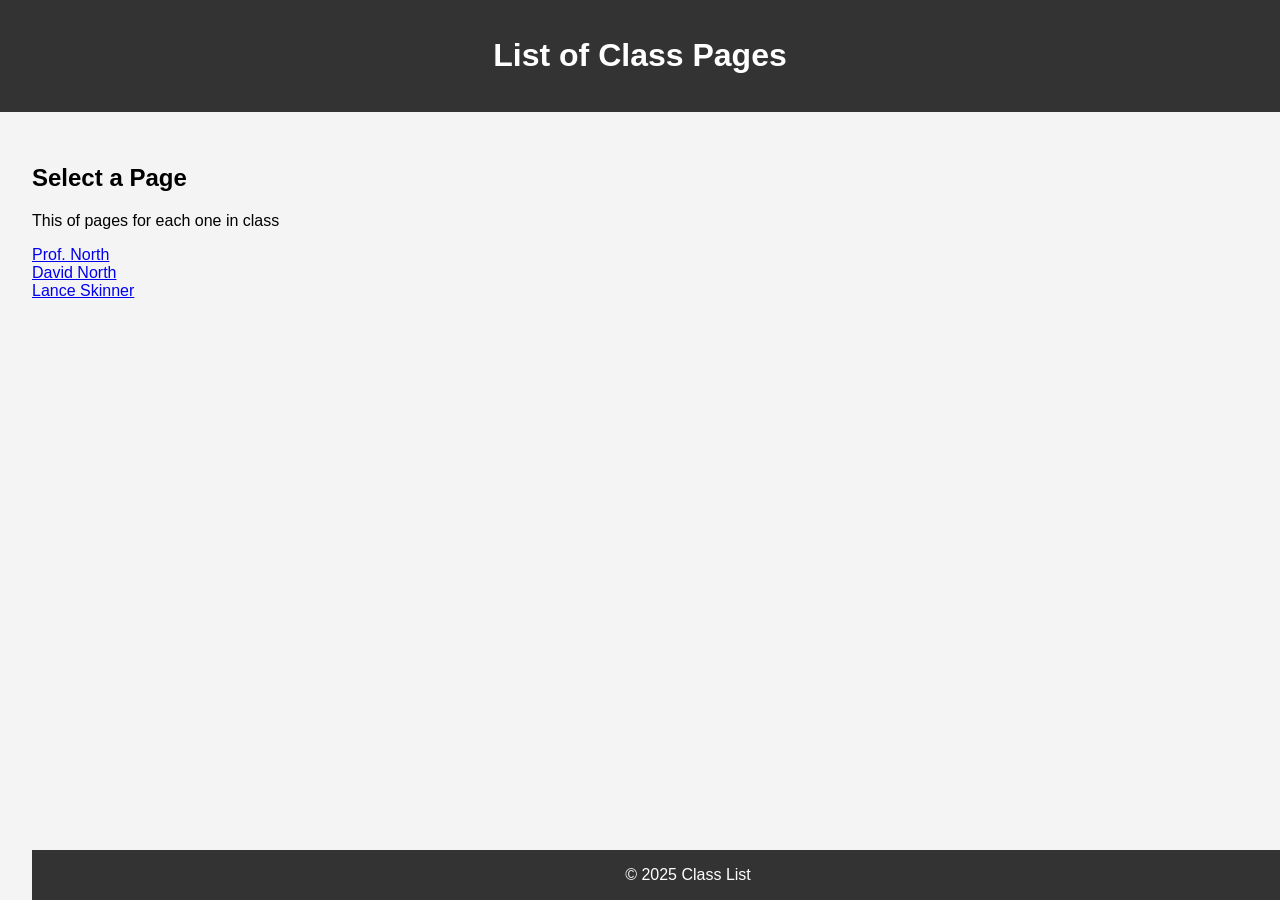
==== index.html @ e76b1b04 "initial setup" ====
<!DOCTYPE html>
<html lang="en">
<head>
    <meta charset="UTF-8">
    <title>Class List</title>
    <meta name="viewport" content="width=device-width, initial-scale=1.0">
    <style>
        body { font-family: Arial, sans-serif; margin: 0; padding: 0; background: #f4f4f4; }
        header { background: #333; color: #fff; padding: 1rem; text-align: center; }
        nav { background: #444; padding: 0.5rem; text-align: center; }
        nav a { color: #fff; margin: 0 1rem; text-decoration: none; }
        main { padding: 2rem; }
        footer { background: #333; color: #fff; text-align: center; padding: 1rem; position: fixed; width: 100%; bottom: 0; }
    </style>
</head>
<body>
    <header>
        <h1>List of Class Pages</h1>
    </header>

    <main>
        <h2>Select a Page</h2>
        <p>This of pages for each one in class</p>
           <a href="class/profnorth.html">Prof. North</a><br>
           <a href="class/davidnorth.html">David North</a><br>
           <a href="class/lanceskinner.html">Lance Skinner</a><br>

            
    <footer>
        &copy; 2025 Class List
    </footer>
</body>
</html>
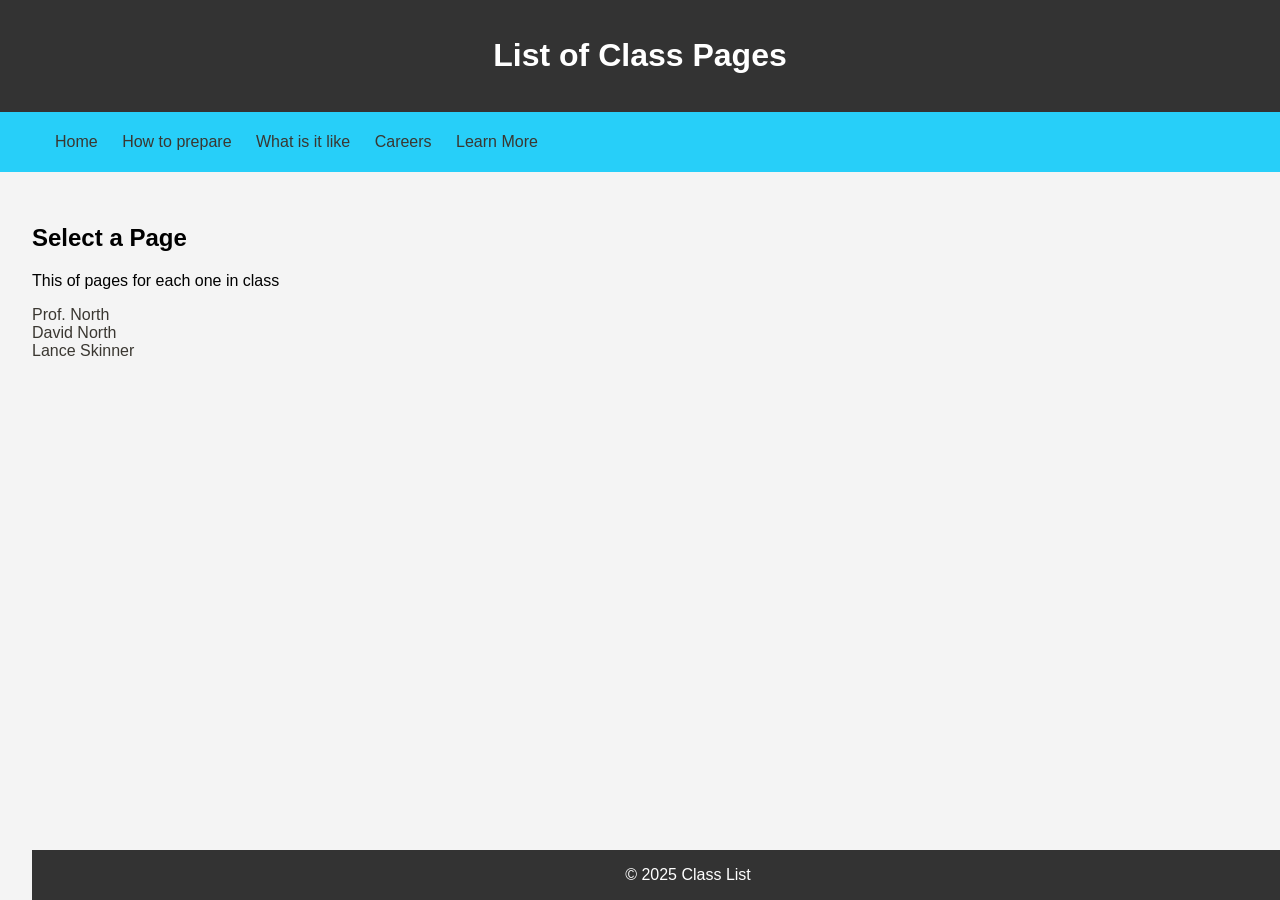
==== commit cc45ae50: "add navbar" ====
--- a/index.html
+++ b/index.html
@@ -17,6 +17,7 @@
     <header>
         <h1>List of Class Pages</h1>
     </header>
+    <script src="components/navbar.js"></script>
 
     <main>
         <h2>Select a Page</h2>
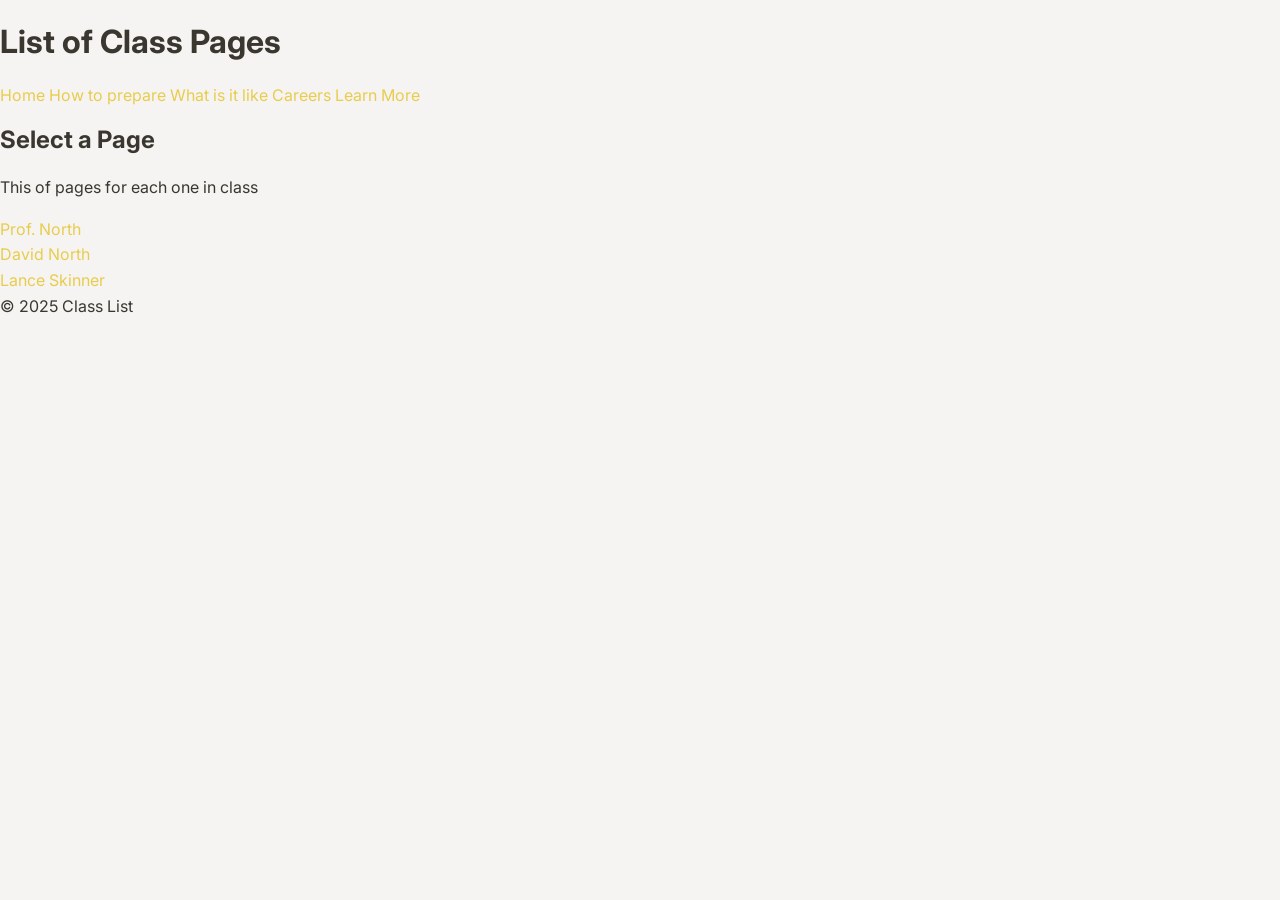
==== commit 1d3bbe64: "Style sheet was added and linked to all existing pages" ====
--- a/index.html
+++ b/index.html
@@ -4,14 +4,7 @@
     <meta charset="UTF-8">
     <title>Class List</title>
     <meta name="viewport" content="width=device-width, initial-scale=1.0">
-    <style>
-        body { font-family: Arial, sans-serif; margin: 0; padding: 0; background: #f4f4f4; }
-        header { background: #333; color: #fff; padding: 1rem; text-align: center; }
-        nav { background: #444; padding: 0.5rem; text-align: center; }
-        nav a { color: #fff; margin: 0 1rem; text-decoration: none; }
-        main { padding: 2rem; }
-        footer { background: #333; color: #fff; text-align: center; padding: 1rem; position: fixed; width: 100%; bottom: 0; }
-    </style>
+    <link rel="stylesheet" href="styling/styling.css">
 </head>
 <body>
     <header>
--- a/styling/styling.css
+++ b/styling/styling.css
@@ -0,0 +1,83 @@
+/* font */
+@import url('https://fonts.googleapis.com/css2?family=Inter:wght@400;600;700&display=swap');
+
+/* base styling */
+body {
+  margin: 0;
+  padding: 0;
+  background-color: #f6f4f2;
+  color: #3a3731;
+  font-family: 'Inter', sans-serif;
+  line-height: 1.6;
+}
+
+/* headers are bolded */
+h1, h2, h3, h4, h5, h6 {
+  font-weight: 700; 
+  margin: 0.5em 0;
+}
+
+/* accent coloring for links */
+a {
+  color: #e8cc4d;
+  text-decoration: none;
+  transition: color 0.3s ease;
+}
+
+/* coloring for hovering on links */
+a:hover {
+  color: #d4b63f;
+}
+
+/* button styling */
+button,
+.btn {
+  background-color: #e8cc4d;
+  color: #3a3731;
+  border: none;
+  padding: 0.75em 1.25em;
+  border-radius: 9999px; /* pill-shaped */
+  font-weight: 600;
+  cursor: pointer;
+  transition: background 0.3s ease;
+}
+
+/* coloring for hovering on buttons */ 
+button:hover,
+.btn:hover {
+  background-color: #d4b63f;
+}
+
+/* nav bar styling */
+nav {
+  background-color: #f6f4f2;
+  border-bottom: 2px solid #e8cc4d;
+  padding: 1em 2em;
+  display: flex;
+  justify-content: center; 
+  position: sticky; 
+  top: 0;
+  z-index: 1000;
+}
+
+/* the rest of this is just nav bar styling */
+nav ul {
+  list-style: none;
+  display: flex;
+  gap: 2em; 
+  margin: 0;
+  padding: 0;
+}
+
+nav ul li {
+  display: inline;
+}
+
+nav ul li a {
+  font-weight: 600;
+  color: #3a3731;
+}
+
+nav ul li a:hover {
+  color: #e8cc4d;
+}
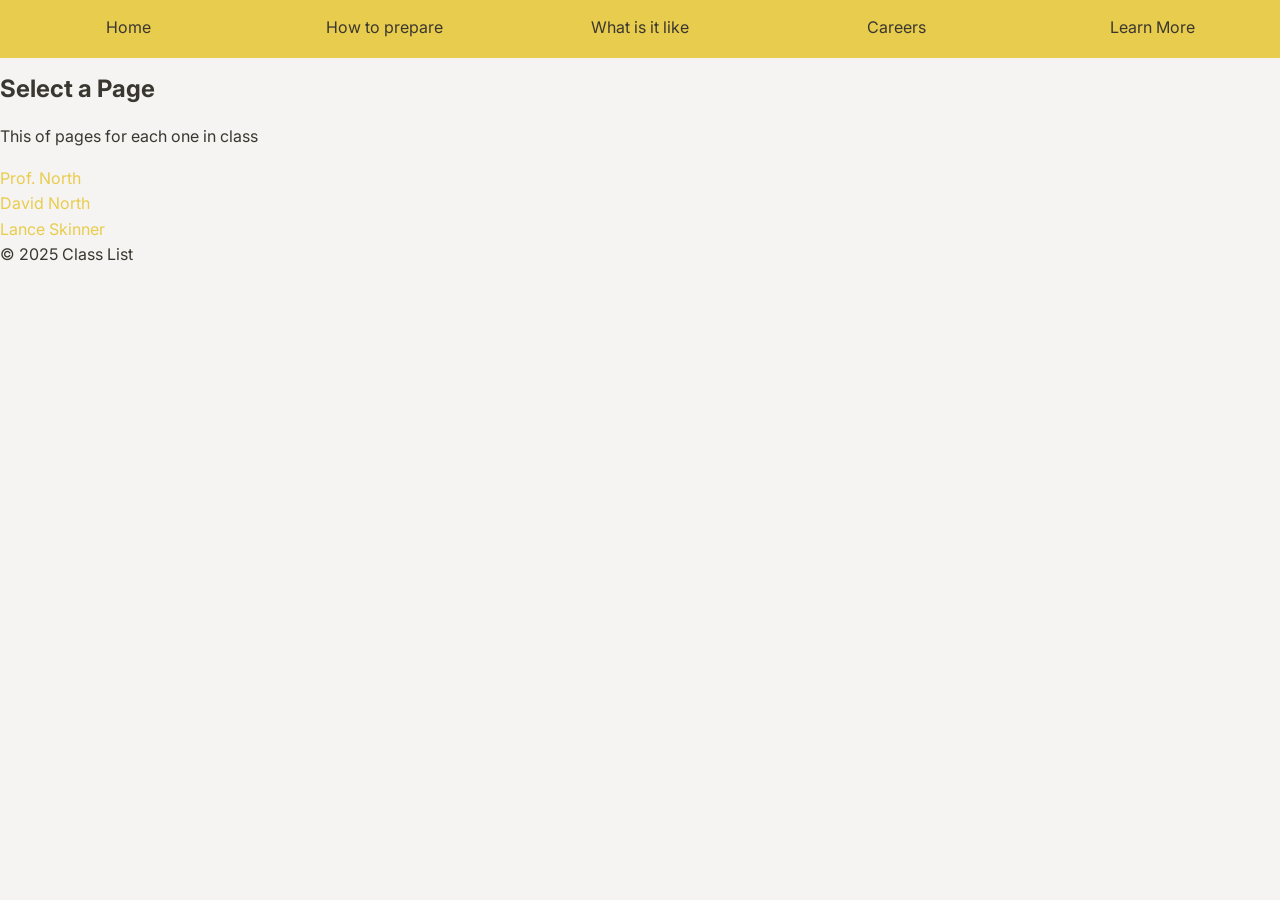
==== commit e7e311a7: "changes to styling (again)" ====
--- a/index.html
+++ b/index.html
@@ -7,9 +7,6 @@
     <link rel="stylesheet" href="styling/styling.css">
 </head>
 <body>
-    <header>
-        <h1>List of Class Pages</h1>
-    </header>
     <script src="components/navbar.js"></script>
 
     <main>
--- a/styling/styling.css
+++ b/styling/styling.css
@@ -49,10 +49,9 @@
 }
 
 /* nav bar styling */
-nav {
+.navbar {
   background-color: #f6f4f2;
   border-bottom: 2px solid #e8cc4d;
-  padding: 1em 2em;
   display: flex;
   justify-content: center; 
   position: sticky; 
@@ -60,24 +59,16 @@
   z-index: 1000;
 }
 
-/* the rest of this is just nav bar styling */
-nav ul {
-  list-style: none;
-  display: flex;
-  gap: 2em; 
-  margin: 0;
-  padding: 0;
+.navbar a{
+  display:inline-block;
+  padding: 15px;
+  background-color: #e8cc4d;
+  color:#3a3731;
+  text-decoration: none;
+  width: 100%;
+  text-align: center;
 }
-
-nav ul li {
-  display: inline;
+.navbar a:hover{
+  color:#e8cc4d;
+  background-color: #3a3731;
 }
-
-nav ul li a {
-  font-weight: 600;
-  color: #3a3731;
-}
-
-nav ul li a:hover {
-  color: #e8cc4d;
-}
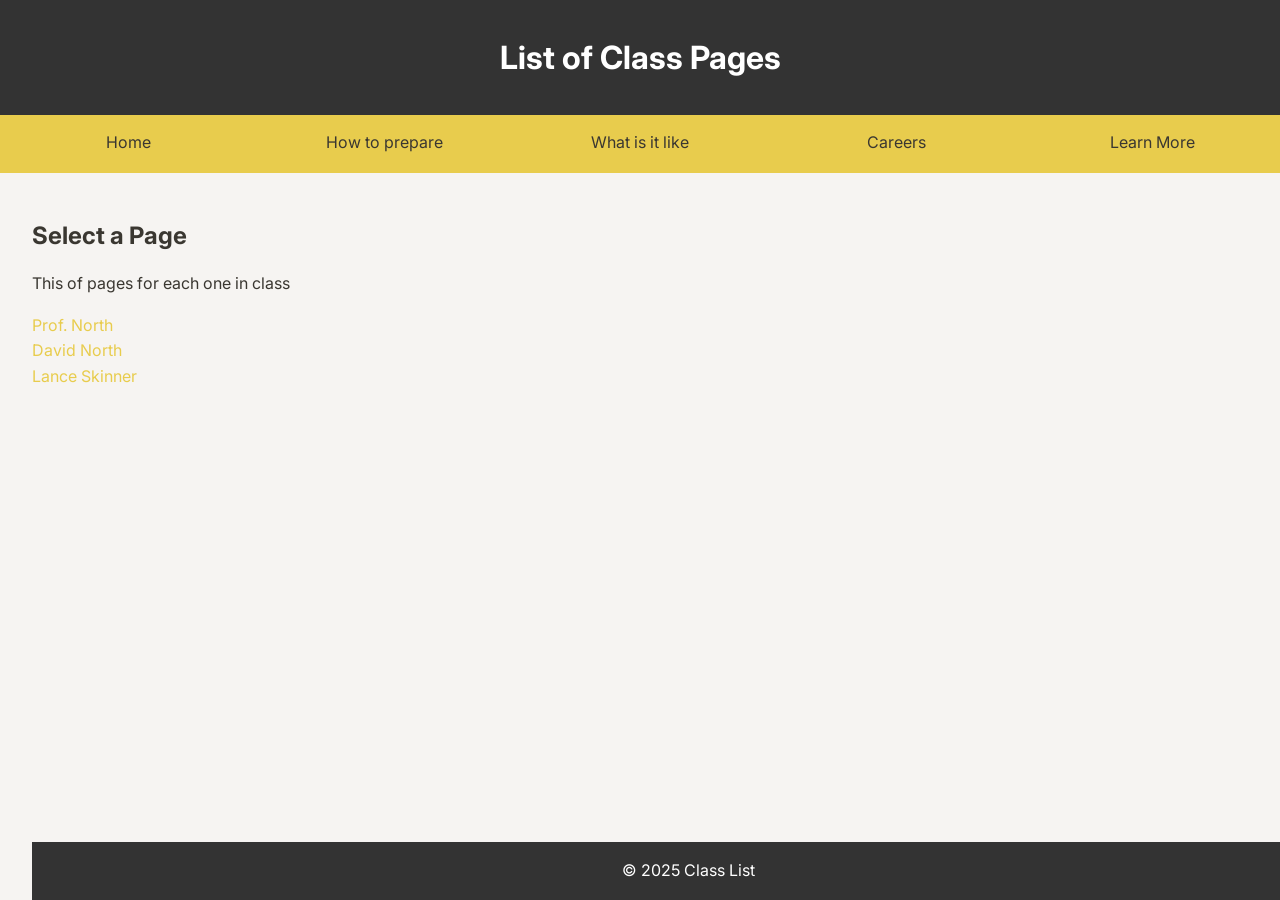
==== commit 4fed93fb: "basic skills page layout and files" ====
--- a/index.html
+++ b/index.html
@@ -4,9 +4,20 @@
     <meta charset="UTF-8">
     <title>Class List</title>
     <meta name="viewport" content="width=device-width, initial-scale=1.0">
-    <link rel="stylesheet" href="styling/styling.css">
+    <style>
+        @import url('https://fonts.googleapis.com/css2?family=Inter:ital,opsz,wght@0,14..32,100..900;1,14..32,100..900&display=swap');
+        body { font-family: "Inter", sans-serif; margin: 0; padding: 0; background: #f6f4f2; }
+        header { background: #333; color: #fff; padding: 1rem; text-align: center; }
+        nav { background: #444; padding: 0.5rem; text-align: center; }
+        nav a { color: #fff; margin: 0 1rem; text-decoration: none; }
+        main { padding: 2rem; }
+        footer { background: #333; color: #fff; text-align: center; padding: 1rem; position: fixed; width: 100%; bottom: 0; }
+    </style>
 </head>
 <body>
+    <header>
+        <h1>List of Class Pages</h1>
+    </header>
     <script src="components/navbar.js"></script>
 
     <main>
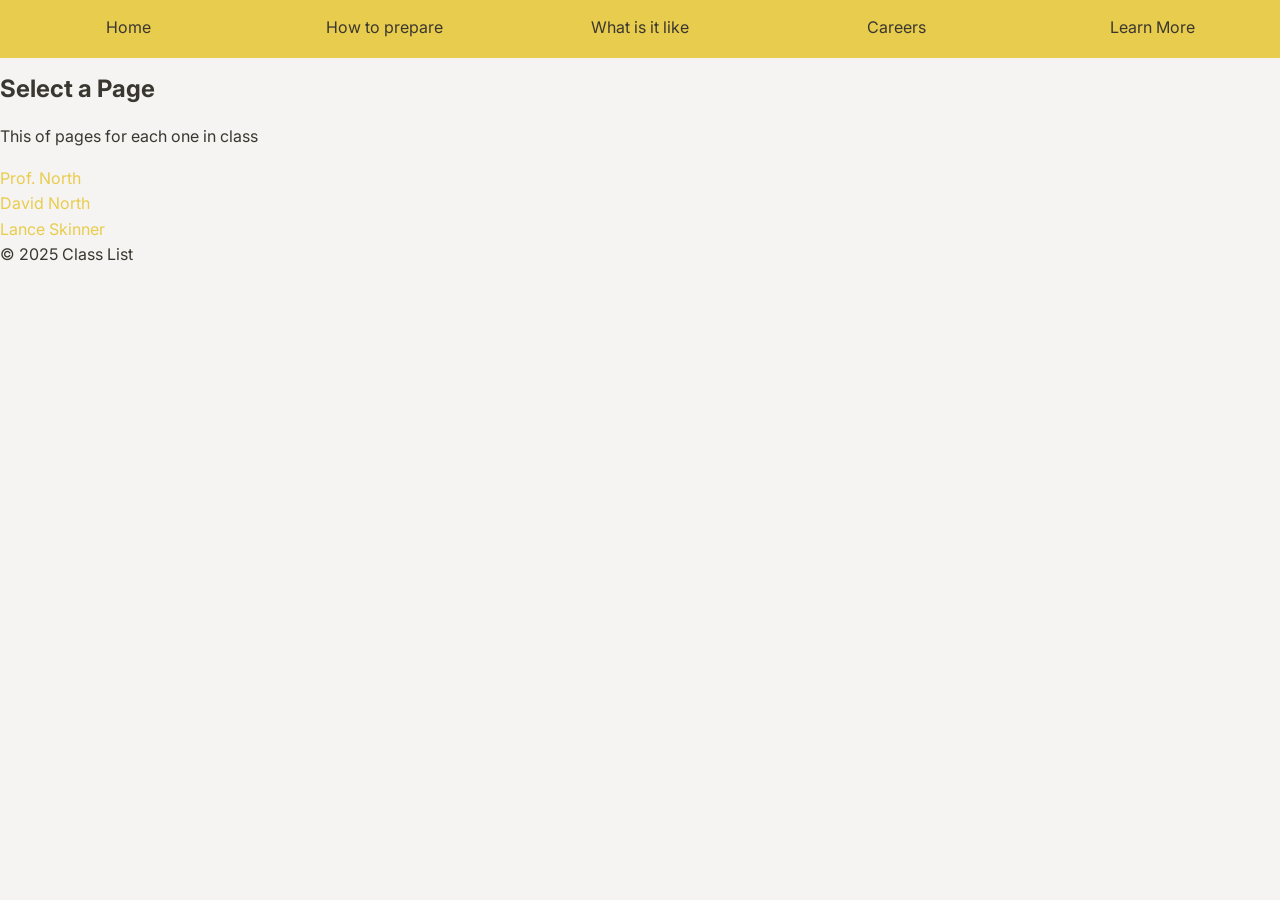
==== commit 1ad00503: "Merge branch 'dev' into jre-skills-pages" ====
--- a/index.html
+++ b/index.html
@@ -4,20 +4,9 @@
     <meta charset="UTF-8">
     <title>Class List</title>
     <meta name="viewport" content="width=device-width, initial-scale=1.0">
-    <style>
-        @import url('https://fonts.googleapis.com/css2?family=Inter:ital,opsz,wght@0,14..32,100..900;1,14..32,100..900&display=swap');
-        body { font-family: "Inter", sans-serif; margin: 0; padding: 0; background: #f6f4f2; }
-        header { background: #333; color: #fff; padding: 1rem; text-align: center; }
-        nav { background: #444; padding: 0.5rem; text-align: center; }
-        nav a { color: #fff; margin: 0 1rem; text-decoration: none; }
-        main { padding: 2rem; }
-        footer { background: #333; color: #fff; text-align: center; padding: 1rem; position: fixed; width: 100%; bottom: 0; }
-    </style>
+    <link rel="stylesheet" href="styling/styling.css">
 </head>
 <body>
-    <header>
-        <h1>List of Class Pages</h1>
-    </header>
     <script src="components/navbar.js"></script>
 
     <main>
--- a/styling/styling.css
+++ b/styling/styling.css
@@ -0,0 +1,74 @@
+/* font */
+@import url('https://fonts.googleapis.com/css2?family=Inter:wght@400;600;700&display=swap');
+
+/* base styling */
+body {
+  margin: 0;
+  padding: 0;
+  background-color: #f6f4f2;
+  color: #3a3731;
+  font-family: 'Inter', sans-serif;
+  line-height: 1.6;
+}
+
+/* headers are bolded */
+h1, h2, h3, h4, h5, h6 {
+  font-weight: 700; 
+  margin: 0.5em 0;
+}
+
+/* accent coloring for links */
+a {
+  color: #e8cc4d;
+  text-decoration: none;
+  transition: color 0.3s ease;
+}
+
+/* coloring for hovering on links */
+a:hover {
+  color: #d4b63f;
+}
+
+/* button styling */
+button,
+.btn {
+  background-color: #e8cc4d;
+  color: #3a3731;
+  border: none;
+  padding: 0.75em 1.25em;
+  border-radius: 9999px; /* pill-shaped */
+  font-weight: 600;
+  cursor: pointer;
+  transition: background 0.3s ease;
+}
+
+/* coloring for hovering on buttons */ 
+button:hover,
+.btn:hover {
+  background-color: #d4b63f;
+}
+
+/* nav bar styling */
+.navbar {
+  background-color: #f6f4f2;
+  border-bottom: 2px solid #e8cc4d;
+  display: flex;
+  justify-content: center; 
+  position: sticky; 
+  top: 0;
+  z-index: 1000;
+}
+
+.navbar a{
+  display:inline-block;
+  padding: 15px;
+  background-color: #e8cc4d;
+  color:#3a3731;
+  text-decoration: none;
+  width: 100%;
+  text-align: center;
+}
+.navbar a:hover{
+  color:#e8cc4d;
+  background-color: #3a3731;
+}
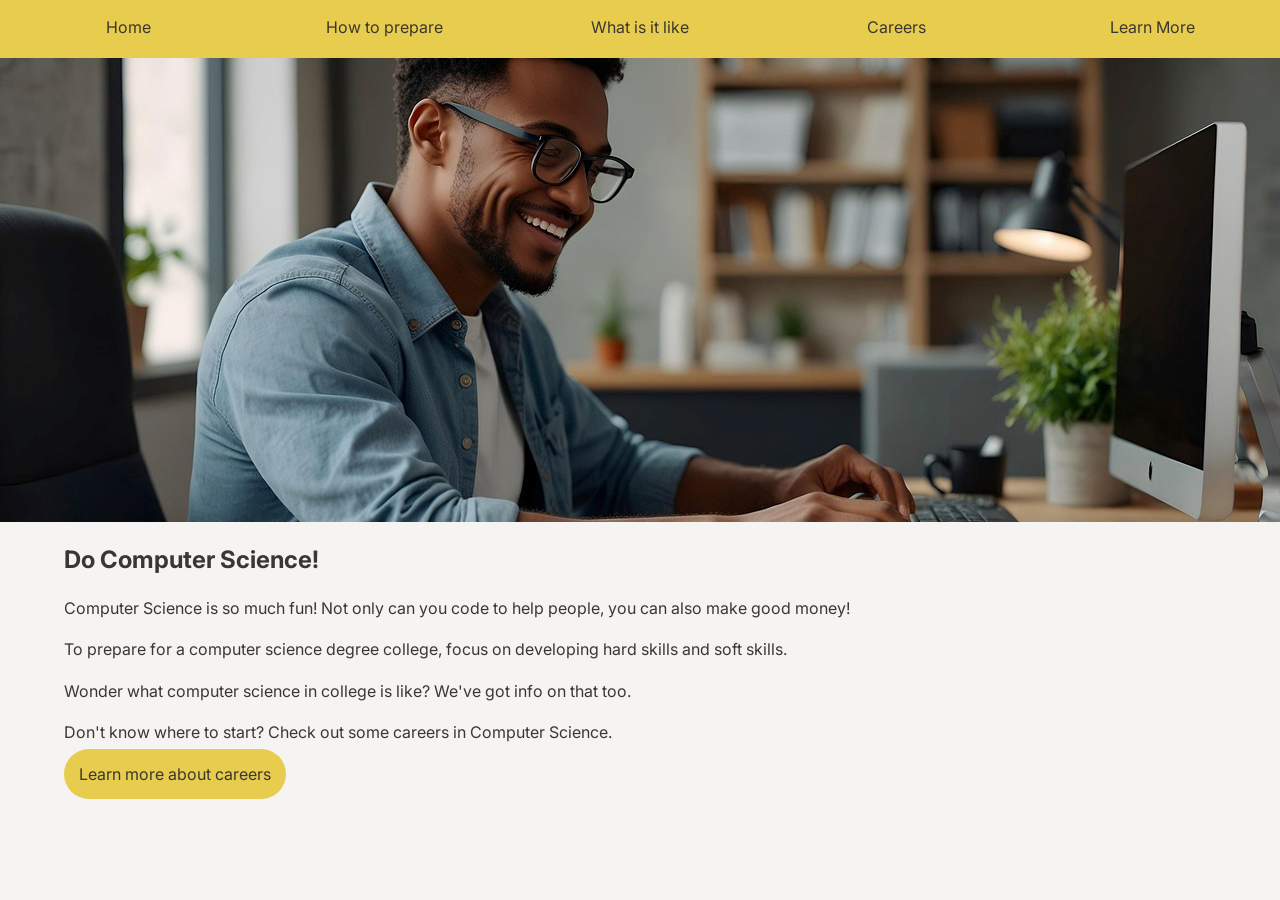
==== commit 55314453: "add home page" ====
--- a/index.html
+++ b/index.html
@@ -8,17 +8,16 @@
 </head>
 <body>
     <script src="components/navbar.js"></script>
+    <img class="hero-image" src="images/hero-image.jpg">
+    <main>
+        <h2>Do Computer Science!</h2>
+        <p>Computer Science is so much fun! Not only can you code to help people, you can also make good money!</p>
+        <p>To prepare for a computer science degree college, focus on developing hard skills and soft skills.</p>
+        <p>Wonder what computer science in college is like? We've got info on that too.</p>
+        <p>Don't know where to start? Check out some careers in Computer Science.</p>
 
-    <main>
-        <h2>Select a Page</h2>
-        <p>This of pages for each one in class</p>
-           <a href="class/profnorth.html">Prof. North</a><br>
-           <a href="class/davidnorth.html">David North</a><br>
-           <a href="class/lanceskinner.html">Lance Skinner</a><br>
+        <a class="navbutton" href="./careers.html">Learn more about careers</a>
 
-            
-    <footer>
-        &copy; 2025 Class List
-    </footer>
+    </main>
 </body>
 </html>
--- a/styling/styling.css
+++ b/styling/styling.css
@@ -2,13 +2,19 @@
 @import url('https://fonts.googleapis.com/css2?family=Inter:wght@400;600;700&display=swap');
 
 /* base styling */
+
 body {
-  margin: 0;
+  margin:0;
   padding: 0;
   background-color: #f6f4f2;
   color: #3a3731;
   font-family: 'Inter', sans-serif;
   line-height: 1.6;
+}
+
+main{
+  margin-left: 5%;
+  margin-right:10%;
 }
 
 /* headers are bolded */
@@ -72,3 +78,60 @@
   color:#e8cc4d;
   background-color: #3a3731;
 }
+
+.navbutton{
+  padding:15px;
+  background-color: #e8cc4d;
+  color:#3a3731;
+  border-radius: 9999px;
+}
+.accordion {
+  background-color: #dfdedd;
+  cursor: pointer;
+  padding: 15px;
+  margin-bottom: 3px;
+  width: 85%;
+  text-align: left;
+}
+.panel {
+  background-color: #f6f4f2;
+  width:85%;
+  padding-left:15px;
+  display: none;
+  overflow: hidden;
+}
+
+/* Careers Landing Page */
+@media screen and (max-width:899px) {
+  /* 900 px or smaller */
+  /* Just show one item at a time */
+  .careers-grid {
+    display: grid;
+    grid: 300px 300px 300px 300px / auto-flow;
+    justify-content: space-evenly;
+    gap: 10px;
+  }
+}
+@media screen and (min-width: 900px) {
+  /* >= 900px screen width can show two columns */
+  .careers-grid {
+    display: grid;
+    grid: 300px 300px / auto-flow;
+    justify-content: space-evenly;
+    gap: 10px;
+  }
+}
+
+.careers-grid * {
+  filter: grayscale(1);
+  transition: 500ms;
+}
+
+.careers-grid :hover {
+  filter: grayscale(0);
+}
+
+/* Home Page */
+.hero-image {
+  width: 100%;
+}
